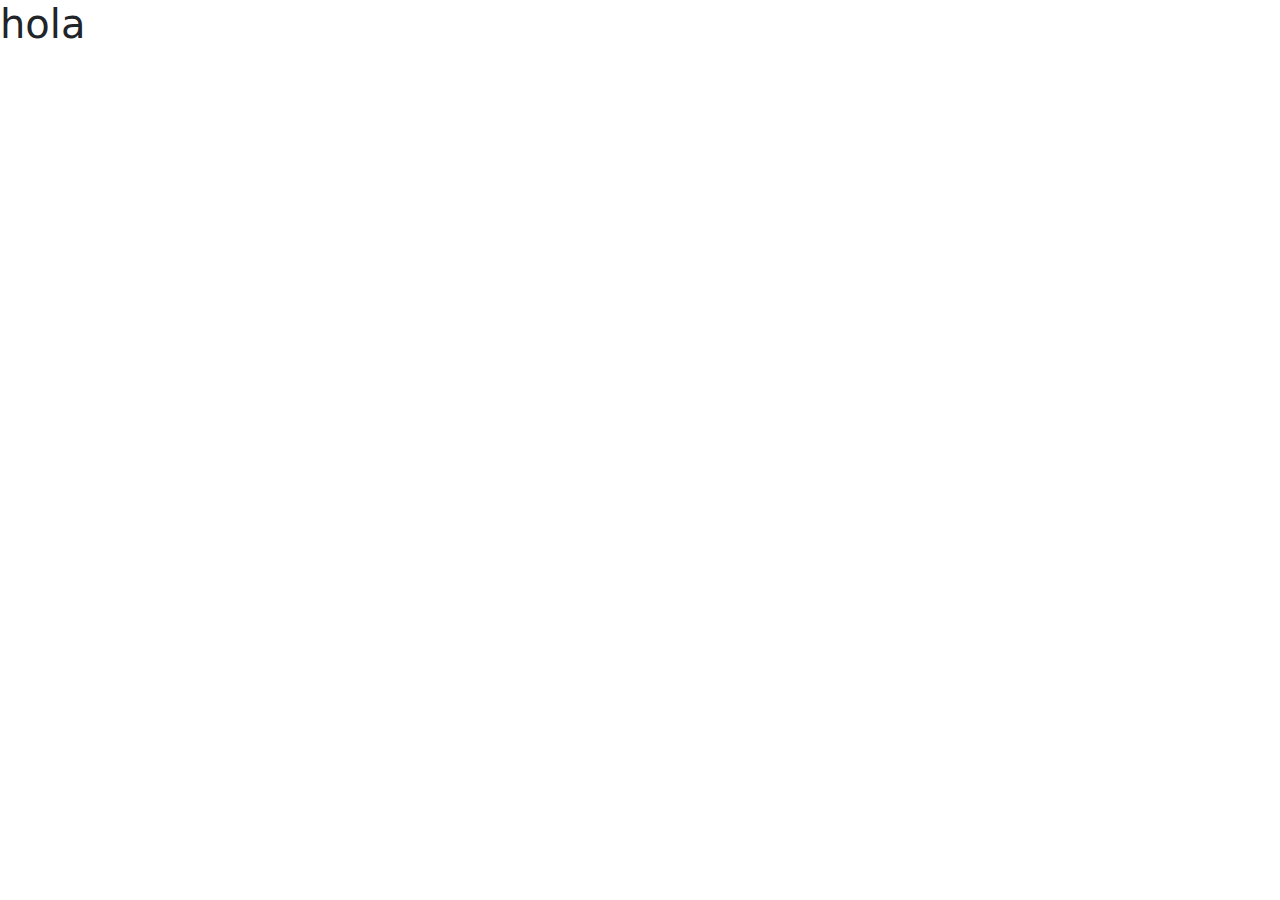
==== index.html @ 19a00d01 "Add files via upload" ====
<!doctype html>
<html lang="en">
  <head>
    <meta charset="utf-8">
    <meta name="viewport" content="width=device-width, initial-scale=1">
    <title>Bootstrap demo</title>
    <link href="https://cdn.jsdelivr.net/npm/bootstrap@5.3.3/dist/css/bootstrap.min.css" rel="stylesheet" integrity="sha384-QWTKZyjpPEjISv5WaRU9OFeRpok6YctnYmDr5pNlyT2bRjXh0JMhjY6hW+ALEwIH" crossorigin="anonymous">
  </head>
  <body>
    <h1>hola</h1>
    <script src="https://cdn.jsdelivr.net/npm/bootstrap@5.3.3/dist/js/bootstrap.bundle.min.js" integrity="sha384-YvpcrYf0tY3lHB60NNkmXc5s9fDVZLESaAA55NDzOxhy9GkcIdslK1eN7N6jIeHz" crossorigin="anonymous"></script>
  </body>
</html>
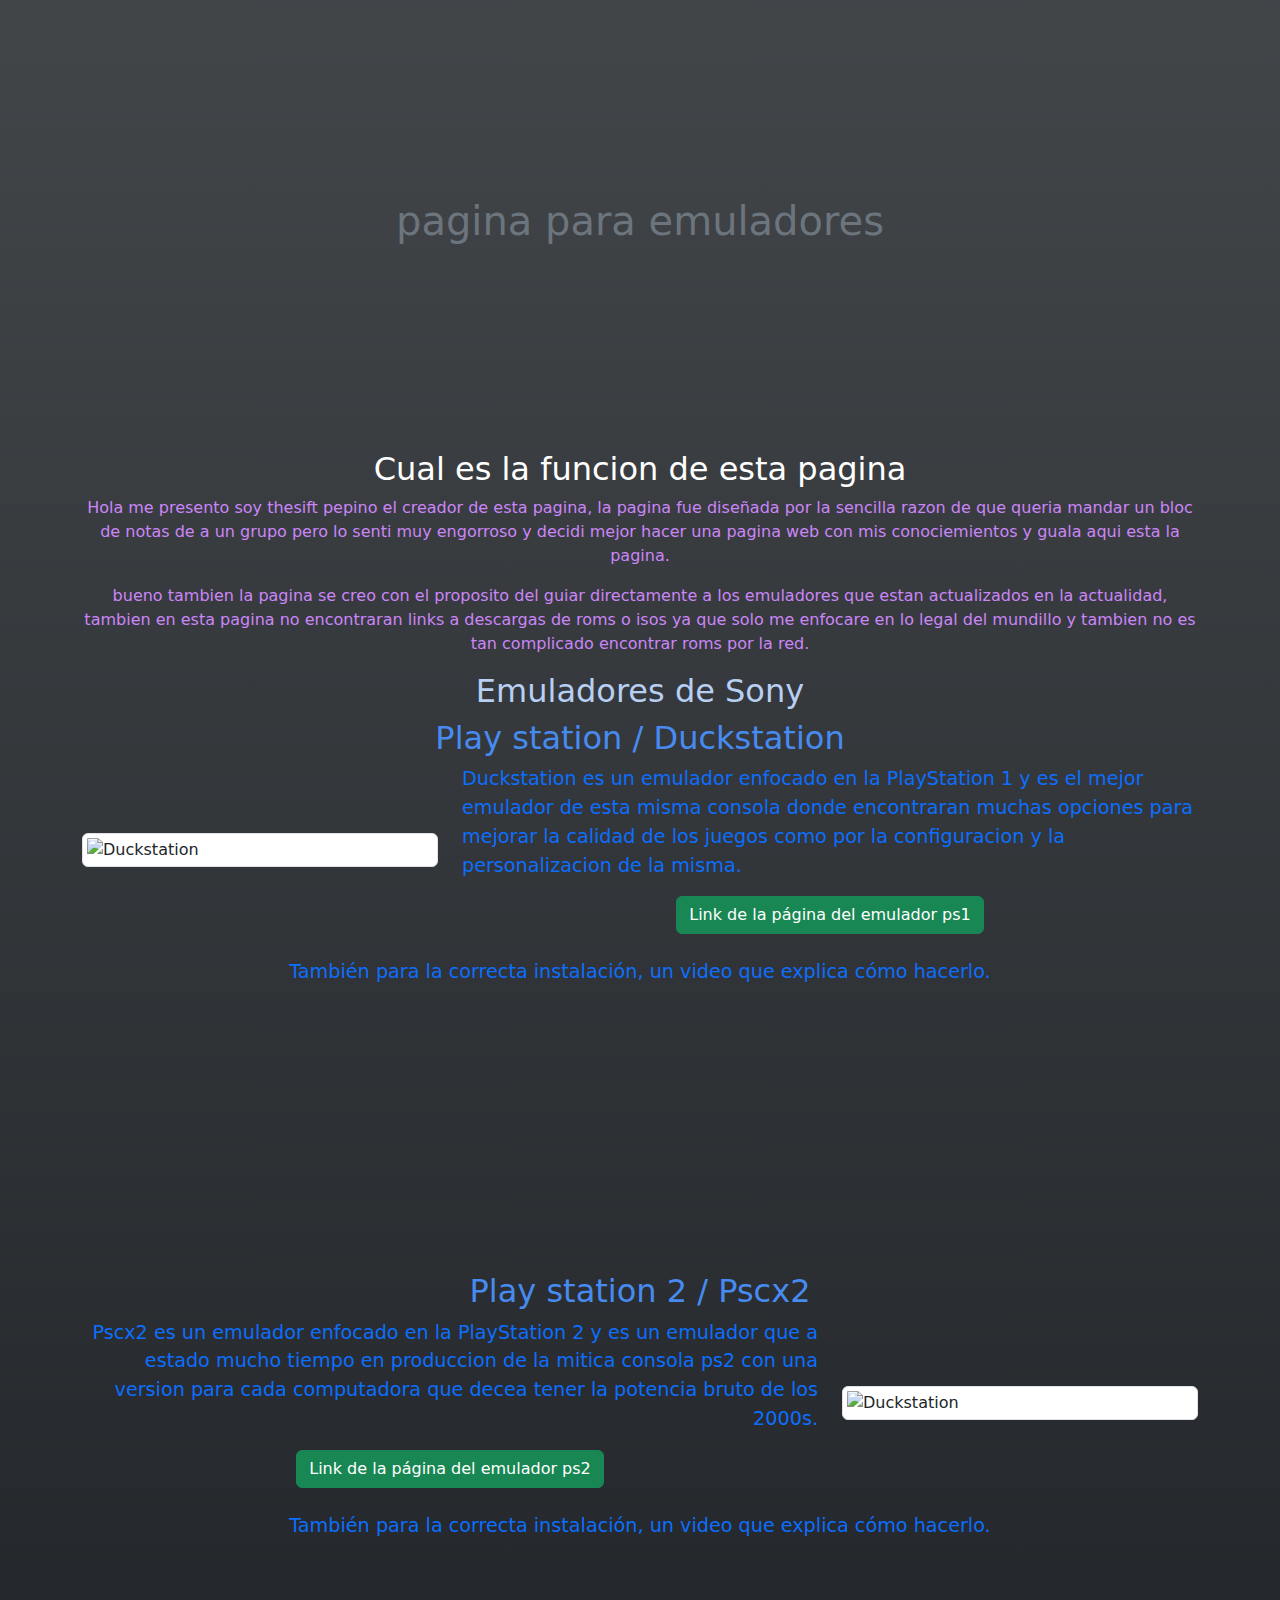
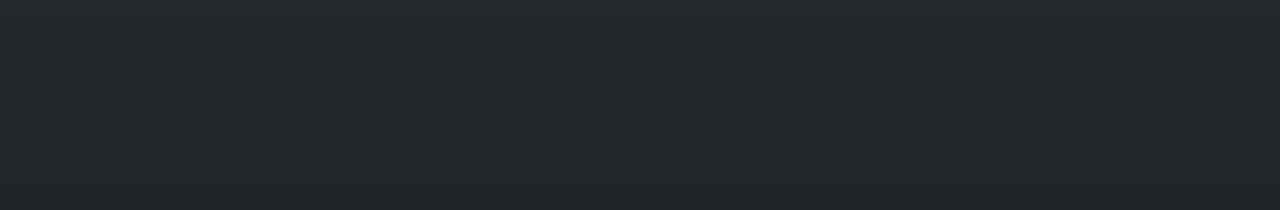
==== commit c80d5aed: "Add files via upload" ====
--- a/index.html
+++ b/index.html
@@ -3,11 +3,107 @@
   <head>
     <meta charset="utf-8">
     <meta name="viewport" content="width=device-width, initial-scale=1">
-    <title>Bootstrap demo</title>
+    <title>Emuladores</title>
     <link href="https://cdn.jsdelivr.net/npm/bootstrap@5.3.3/dist/css/bootstrap.min.css" rel="stylesheet" integrity="sha384-QWTKZyjpPEjISv5WaRU9OFeRpok6YctnYmDr5pNlyT2bRjXh0JMhjY6hW+ALEwIH" crossorigin="anonymous">
+    <link rel="stylesheet" href="style.css">
   </head>
-  <body>
-    <h1>hola</h1>
+  <body class="bg-dark bg-gradient">
+    <div class="inicio d-flex justify-content-center align-items-center">
+        <h1 class="text-secondary">pagina para emuladores</h1>
+    </div>
+    <!--informacion de emuladores-->
+    <div class="container-sm">
+
+      <div class="row align-items-center">
+        <div class="col-12 ">
+          <h2 style="color: #ffffff;" class="text-center">Cual es la funcion de esta pagina</h2>
+          <p style="color: #cb86f8; font-size: 1rem;" class="text-center mt-3 mt-md-0">
+            Hola me presento soy thesift pepino el creador de esta pagina, la pagina fue diseñada por la sencilla razon de que queria mandar un bloc de notas de a un grupo pero lo senti muy engorroso y decidi mejor hacer una pagina web con mis conociemientos y guala aqui esta la pagina.
+        </p>
+        <p style="color: #cb86f8; font-size: 1rem;" class="text-center mt-3 mt-md-0">
+          bueno tambien la pagina se creo con el proposito del guiar directamente a los emuladores que estan actualizados en la actualidad, tambien en esta pagina no encontraran links a descargas de roms o isos ya que solo me enfocare en lo legal del mundillo y tambien no es tan complicado encontrar roms por la red.
+        </p>
+        </div>
+      </div>
+
+      <!--emuladores de sony-->
+      <div>
+          <h2 style="color: #b7cff3;" class="text-center">Emuladores de Sony</h2>
+      </div>
+      <!--ps1-->
+      <div class="row align-items-center">
+          <div>
+            <h2 style="color: #478bf1;" class="text-center">Play station / Duckstation</h2>
+          </div>
+          <!-- Imagen -->
+          <div class="col-12 col-md-4 d-flex justify-content-center">
+              <img src="imagenes/consolas de sony/duckstation.jpg" class="img-thumbnail w-100" alt="Duckstation">
+          </div>
+          <!-- Texto -->
+          <div class="col-12 col-md-8">
+              <p style="color: #0d6efd; font-size: 1.2rem;" class="text-md-start text-center mt-3 mt-md-0">
+                  Duckstation es un emulador enfocado en la PlayStation 1 y es el mejor emulador de esta misma consola donde encontraran muchas opciones para mejorar la calidad de los juegos como por la configuracion y la personalizacion de la misma.
+              </p>
+              <div class="d-flex justify-content-center mt-2">
+                  <a href="https://duckstation.org/" target="_blank" rel="noopener noreferrer" class="btn btn-success">
+                      Link de la página del emulador ps1
+                  </a>
+              </div>
+              
+          </div>
+          <!-- Video -->
+          <div class="col-12 mt-4">
+            <div class="d-flex justify-content-center">
+              <p style="color: #0d6efd; font-size: 1.2rem;" class="text-md-start text-center mt-3 mt-md-0">
+                También para la correcta instalación, un video que explica cómo hacerlo.
+            </p>
+            </div>
+            
+            <div class="ratio ratio-16x9" style="max-width: 450px; width: 100%; margin: 0 auto;">
+              <iframe src="https://www.youtube.com/embed/GNAEgMmejQY" title="Video de instalación de Duckstation" allowfullscreen></iframe>
+          </div>
+          </div>
+      </div>
+      <!--ps2-->
+      <div class="row align-items-center">
+        <div>
+          <h2 style="color: #478bf1;" class="text-center mt-3">Play station 2 / Pscx2</h2>
+        </div>
+        <!--informacion-->
+        <div class="col-12 col-md-8">
+          <p style="color: #0d6efd; font-size: 1.2rem;" class="text-md-end text-center mt-4 mt-md-0">
+              Pscx2 es un emulador enfocado en la PlayStation 2 y es un emulador que a estado mucho tiempo en produccion de la mitica consola ps2 con una version para cada computadora que decea tener la potencia bruto de los 2000s.
+          </p>
+          <div class="d-flex justify-content-center mt-2">
+              <a href="https://pcsx2.net/" target="_blank" rel="noopener noreferrer" class="btn btn-success">
+                  Link de la página del emulador ps2
+              </a>
+          </div>
+      </div>
+      <!--imagen y video de instalacion-->
+      <div class="col-12 col-md-4 d-flex justify-content-center">
+        <img src="imagenes/consolas de sony/pcsx2.jfif" class="img-thumbnail w-100" alt="Duckstation">
+      </div>
+
+      <div class="col-12 mt-4">
+        <div class="d-flex justify-content-center">
+          <p style="color: #0d6efd; font-size: 1.2rem;" class="text-md-start text-center mt-3 mt-md-0">
+            También para la correcta instalación, un video que explica cómo hacerlo.
+        </p>
+        </div>
+        
+        <div class="ratio ratio-16x9" style="max-width: 450px; width: 100%; margin: 0 auto;">
+          <iframe src="https://www.youtube.com/embed/AJfH4ueb8bs?si=F4U2wgyJL3Kr1v24" title="YouTube video player" frameborder="0" allow="accelerometer; autoplay; clipboard-write; encrypted-media; gyroscope; picture-in-picture; web-share" referrerpolicy="strict-origin-when-cross-origin" allowfullscreen></iframe>
+      </div>
+
+      </div>
+      </div>
+
+  </div>
+  
+  
+  
+
     <script src="https://cdn.jsdelivr.net/npm/bootstrap@5.3.3/dist/js/bootstrap.bundle.min.js" integrity="sha384-YvpcrYf0tY3lHB60NNkmXc5s9fDVZLESaAA55NDzOxhy9GkcIdslK1eN7N6jIeHz" crossorigin="anonymous"></script>
   </body>
 </html>--- a/style.css
+++ b/style.css
@@ -0,0 +1,8 @@
+.inicio{
+    background-image: url(imagenes/imagen\ fondo.jpg);
+    height: 50vh;
+    background-position: center;
+    background-repeat: no-repeat;
+    background-size: cover;
+
+}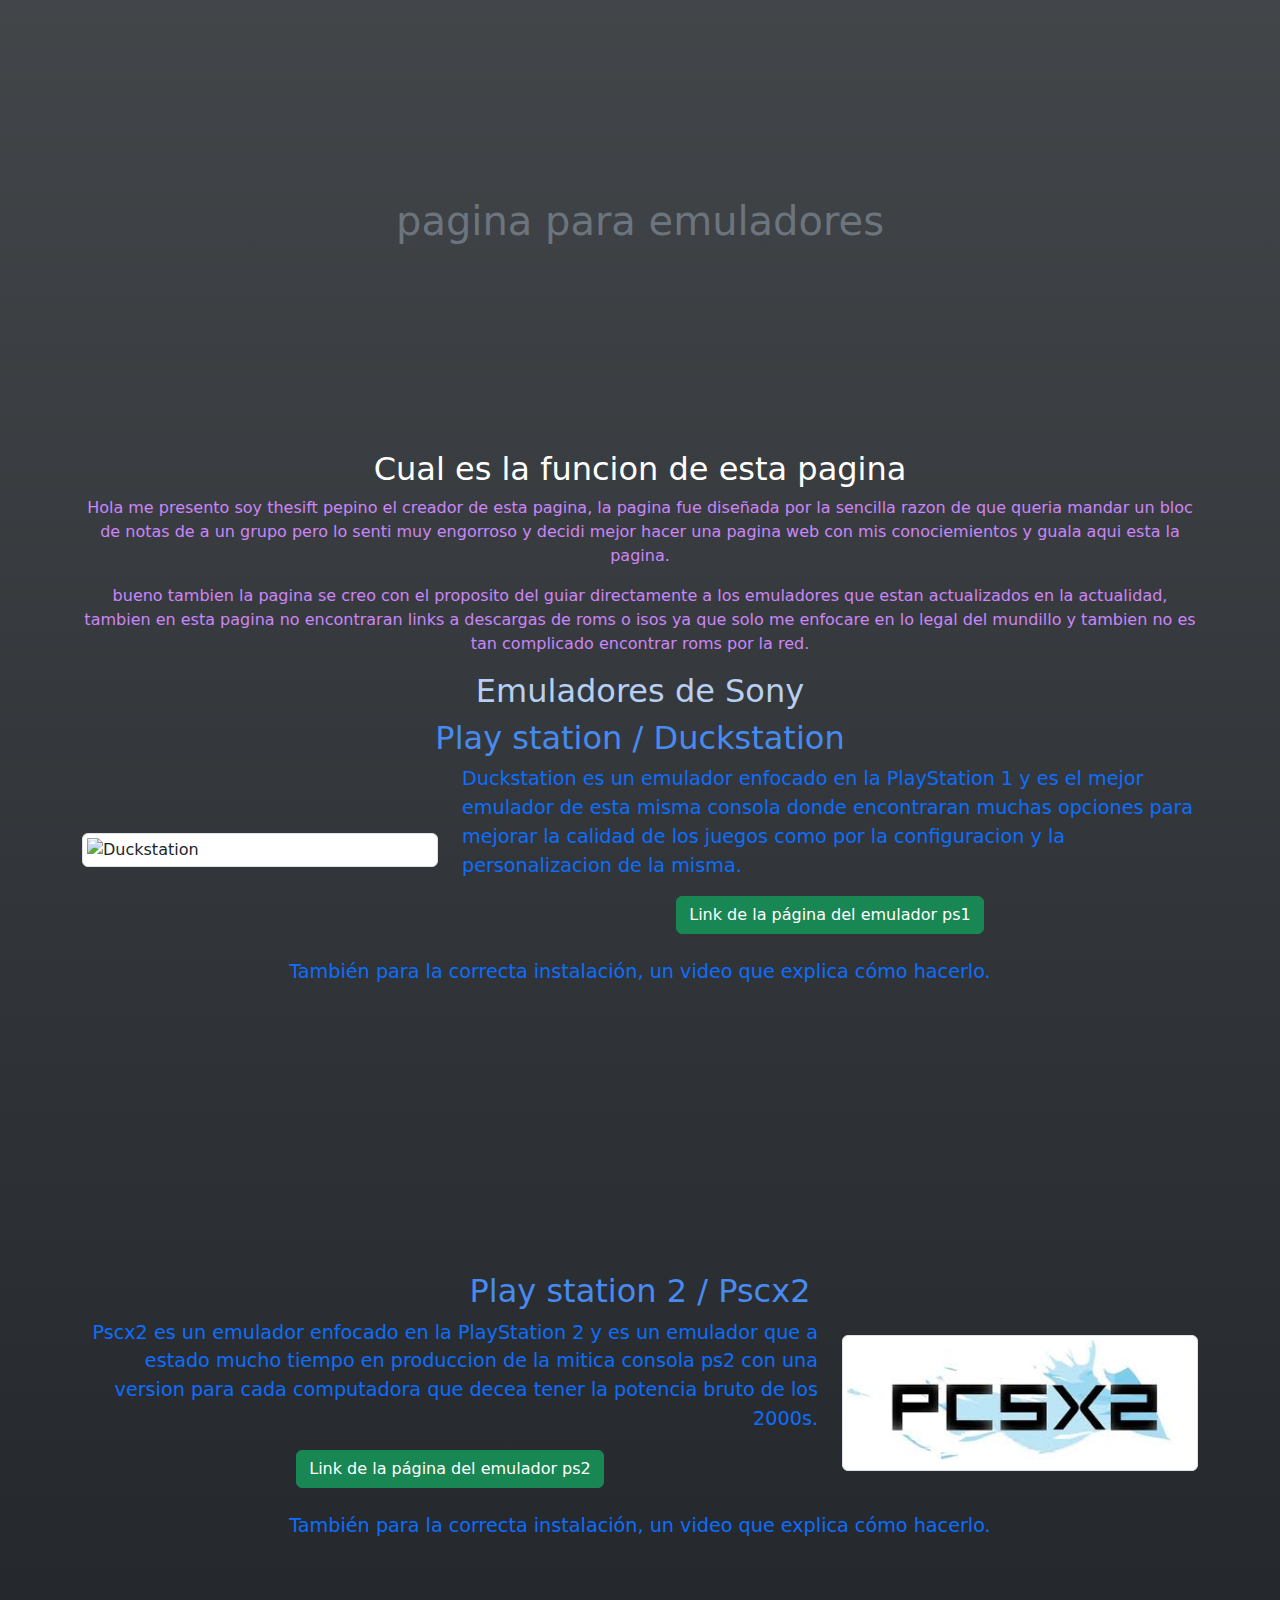
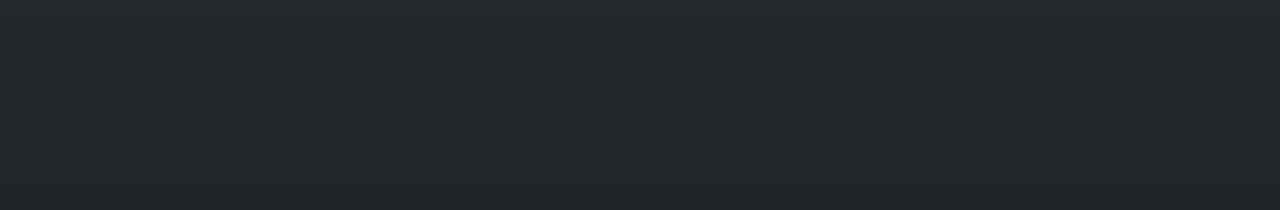
==== commit 51606cdb: "Update index.html" ====
--- a/index.html
+++ b/index.html
@@ -37,7 +37,7 @@
           </div>
           <!-- Imagen -->
           <div class="col-12 col-md-4 d-flex justify-content-center">
-              <img src="imagenes/consolas de sony/duckstation.jpg" class="img-thumbnail w-100" alt="Duckstation">
+              <img src="https://github.com/TheSift01/pagina_de_emuladores/blob/main/imagenes/consolas%20de%20sony/duckstation.jpg" class="img-thumbnail w-100" alt="Duckstation">
           </div>
           <!-- Texto -->
           <div class="col-12 col-md-8">
@@ -106,4 +106,4 @@
 
     <script src="https://cdn.jsdelivr.net/npm/bootstrap@5.3.3/dist/js/bootstrap.bundle.min.js" integrity="sha384-YvpcrYf0tY3lHB60NNkmXc5s9fDVZLESaAA55NDzOxhy9GkcIdslK1eN7N6jIeHz" crossorigin="anonymous"></script>
   </body>
-</html>+</html>
--- a/style.css
+++ b/style.css
@@ -1,8 +1,8 @@
 .inicio{
-    background-image: url(imagenes/imagen\ fondo.jpg);
+    background-image: url(https://github.com/TheSift01/pagina_de_emuladores/blob/main/imagenes/imagen%20fondo.jpg);
     height: 50vh;
     background-position: center;
     background-repeat: no-repeat;
     background-size: cover;
 
-}+}
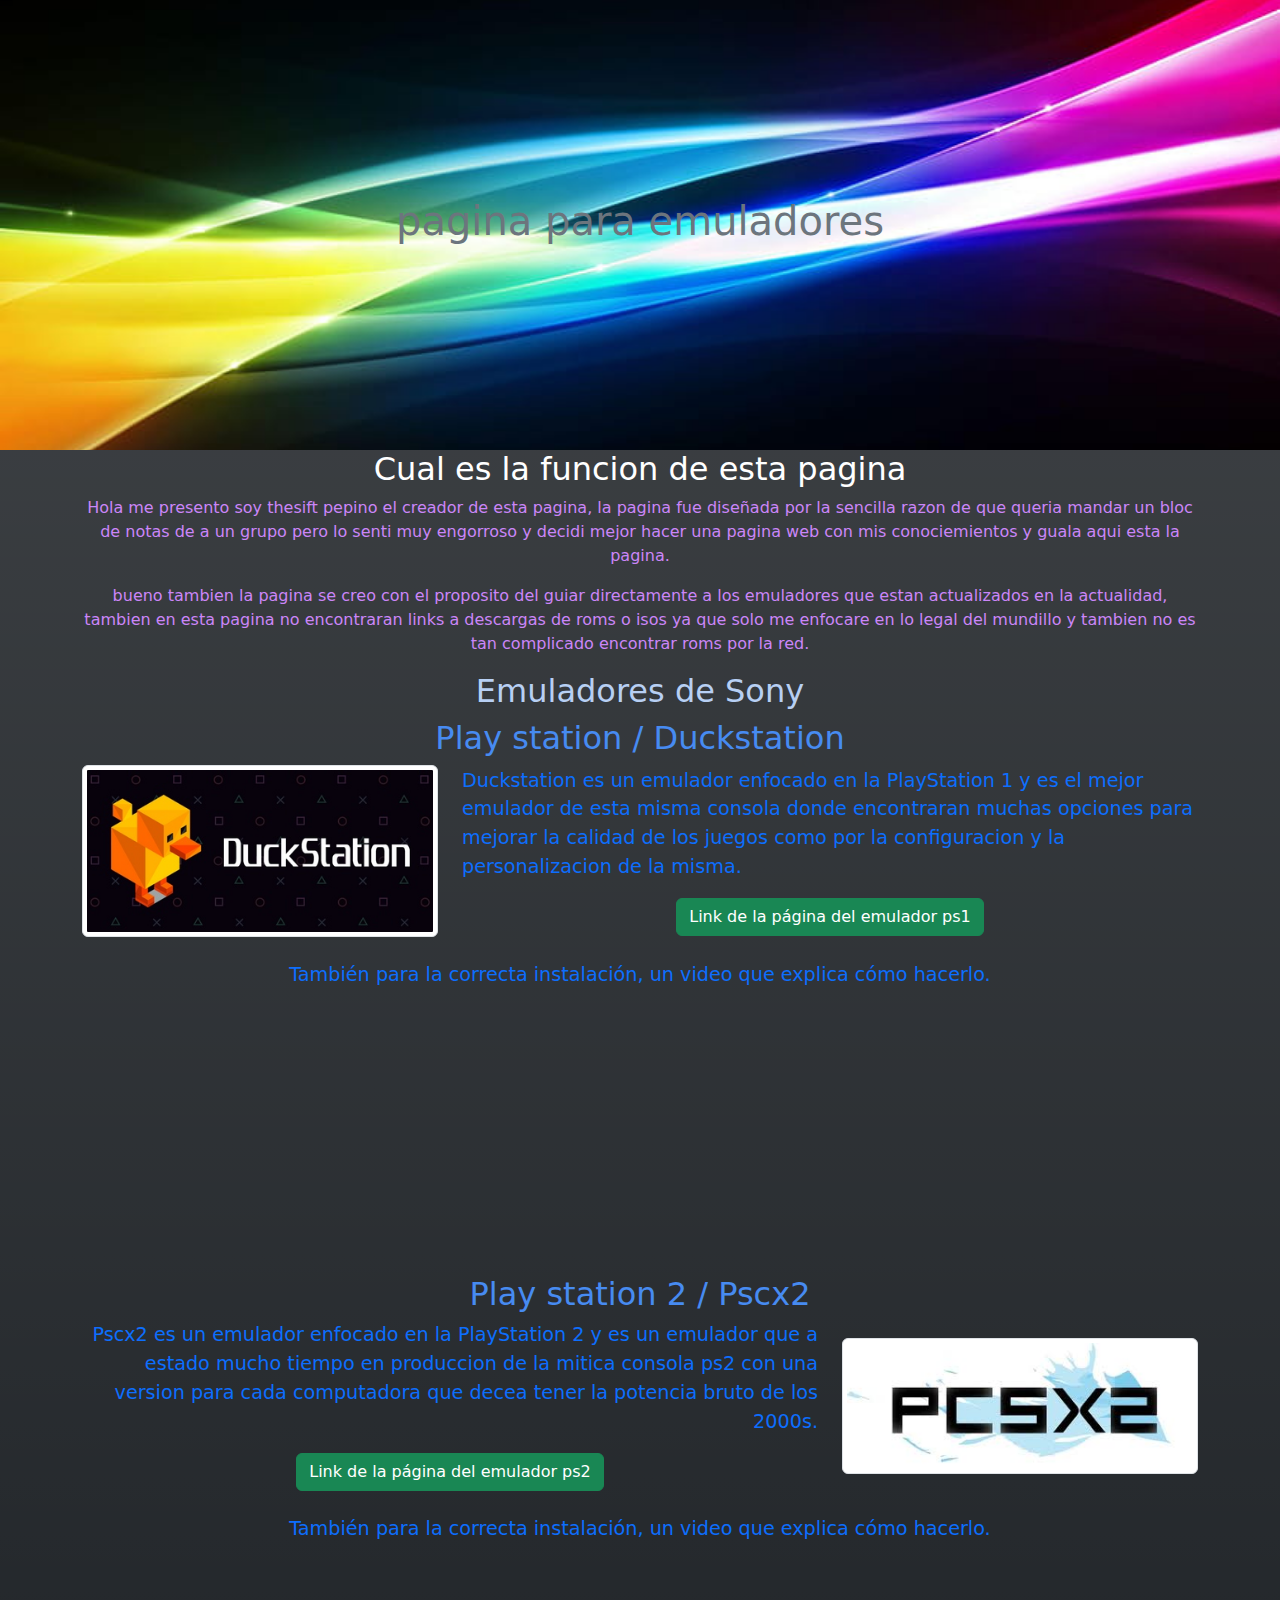
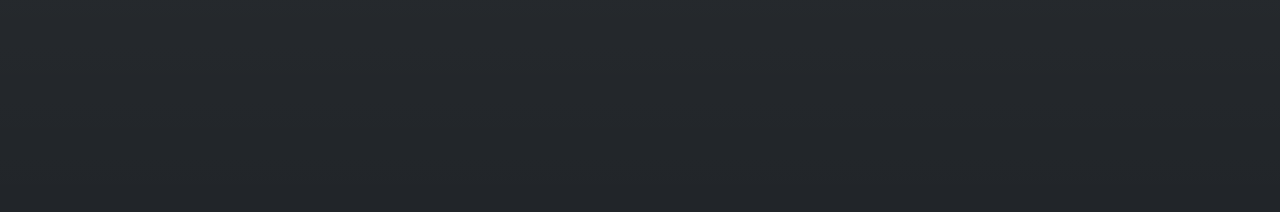
==== commit 80a7e00c: "Add files via upload" ====
--- a/index.html
+++ b/index.html
@@ -37,7 +37,7 @@
           </div>
           <!-- Imagen -->
           <div class="col-12 col-md-4 d-flex justify-content-center">
-              <img src="https://github.com/TheSift01/pagina_de_emuladores/blob/main/imagenes/consolas%20de%20sony/duckstation.jpg" class="img-thumbnail w-100" alt="Duckstation">
+              <img src="imagenes/consolas de sony/duckstation.jpg" class="img-thumbnail w-100" alt="Duckstation">
           </div>
           <!-- Texto -->
           <div class="col-12 col-md-8">
@@ -106,4 +106,4 @@
 
     <script src="https://cdn.jsdelivr.net/npm/bootstrap@5.3.3/dist/js/bootstrap.bundle.min.js" integrity="sha384-YvpcrYf0tY3lHB60NNkmXc5s9fDVZLESaAA55NDzOxhy9GkcIdslK1eN7N6jIeHz" crossorigin="anonymous"></script>
   </body>
-</html>
+</html>--- a/style.css
+++ b/style.css
@@ -1,8 +1,8 @@
 .inicio{
-    background-image: url(https://github.com/TheSift01/pagina_de_emuladores/blob/main/imagenes/imagen%20fondo.jpg);
+    background-image: url(imagenes/imagen\ fondo.jpg);
     height: 50vh;
     background-position: center;
     background-repeat: no-repeat;
     background-size: cover;
 
-}
+}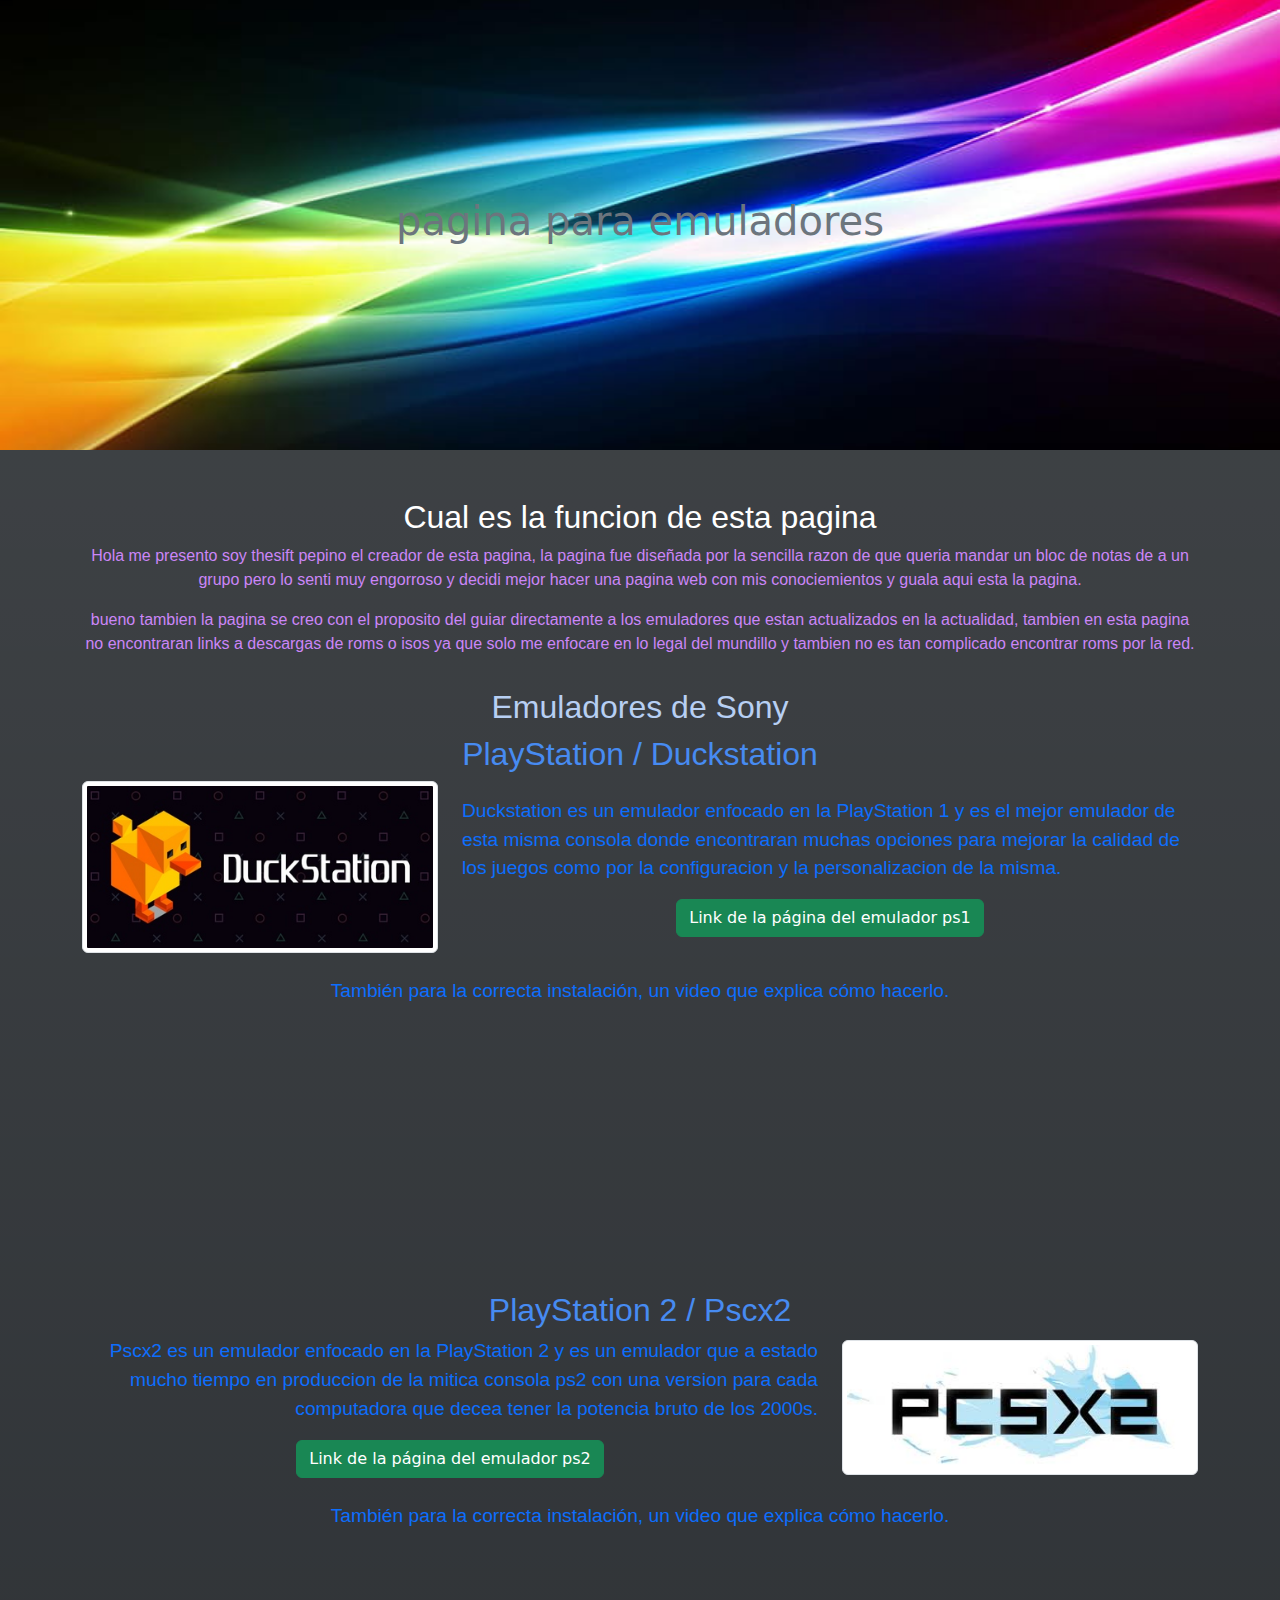
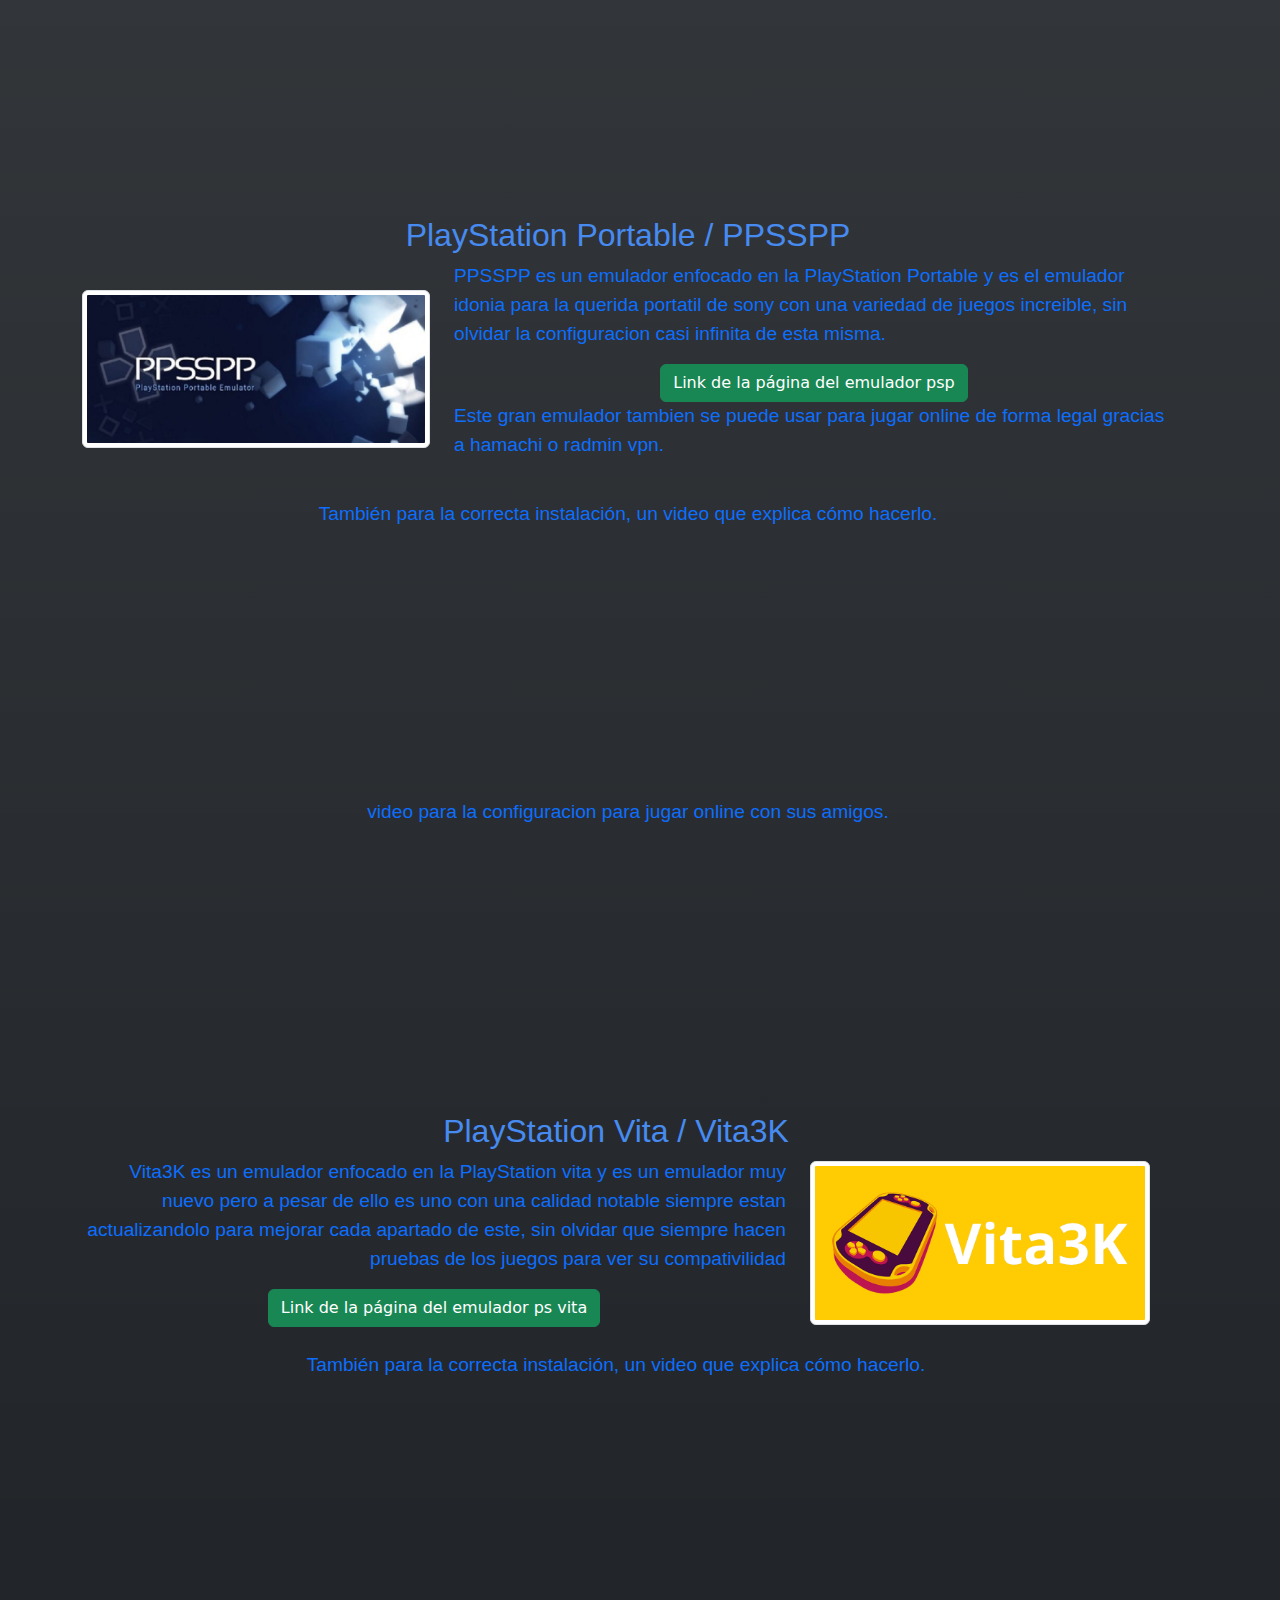
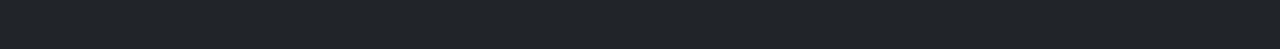
==== commit ccdecd2e: "Add files via upload" ====
--- a/index.html
+++ b/index.html
@@ -6,6 +6,7 @@
     <title>Emuladores</title>
     <link href="https://cdn.jsdelivr.net/npm/bootstrap@5.3.3/dist/css/bootstrap.min.css" rel="stylesheet" integrity="sha384-QWTKZyjpPEjISv5WaRU9OFeRpok6YctnYmDr5pNlyT2bRjXh0JMhjY6hW+ALEwIH" crossorigin="anonymous">
     <link rel="stylesheet" href="style.css">
+    <link rel="icon" href="imagenes/logo-copia.ico">
   </head>
   <body class="bg-dark bg-gradient">
     <div class="inicio d-flex justify-content-center align-items-center">
@@ -16,11 +17,11 @@
 
       <div class="row align-items-center">
         <div class="col-12 ">
-          <h2 style="color: #ffffff;" class="text-center">Cual es la funcion de esta pagina</h2>
-          <p style="color: #cb86f8; font-size: 1rem;" class="text-center mt-3 mt-md-0">
+          <h2 style="color: #ffffff; font-family: Calibri,Arial;" class="text-center mt-5">Cual es la funcion de esta pagina</h2>
+          <p style="color: #cb86f8; font-size: 1rem; font-family: Calibri,Arial;" class="text-center mt-3 mt-md-0">
             Hola me presento soy thesift pepino el creador de esta pagina, la pagina fue diseñada por la sencilla razon de que queria mandar un bloc de notas de a un grupo pero lo senti muy engorroso y decidi mejor hacer una pagina web con mis conociemientos y guala aqui esta la pagina.
         </p>
-        <p style="color: #cb86f8; font-size: 1rem;" class="text-center mt-3 mt-md-0">
+        <p style="color: #cb86f8; font-size: 1rem; font-family: Calibri,Arial;" class="text-center mt-3 mt-md-0">
           bueno tambien la pagina se creo con el proposito del guiar directamente a los emuladores que estan actualizados en la actualidad, tambien en esta pagina no encontraran links a descargas de roms o isos ya que solo me enfocare en lo legal del mundillo y tambien no es tan complicado encontrar roms por la red.
         </p>
         </div>
@@ -28,12 +29,12 @@
 
       <!--emuladores de sony-->
       <div>
-          <h2 style="color: #b7cff3;" class="text-center">Emuladores de Sony</h2>
+          <h2 style="color: #b7cff3; font-family: Calibri,Arial;" class="text-center mt-3">Emuladores de Sony</h2>
       </div>
       <!--ps1-->
       <div class="row align-items-center">
           <div>
-            <h2 style="color: #478bf1;" class="text-center">Play station / Duckstation</h2>
+            <h2 style="color: #478bf1; font-family: Calibri,Arial;" class="text-center">PlayStation / Duckstation</h2>
           </div>
           <!-- Imagen -->
           <div class="col-12 col-md-4 d-flex justify-content-center">
@@ -41,7 +42,7 @@
           </div>
           <!-- Texto -->
           <div class="col-12 col-md-8">
-              <p style="color: #0d6efd; font-size: 1.2rem;" class="text-md-start text-center mt-3 mt-md-0">
+              <p style="color: #0d6efd; font-size: 1.2rem; font-family: Calibri,Arial;" class="text-md-start text-center mt-3 mt-md-0">
                   Duckstation es un emulador enfocado en la PlayStation 1 y es el mejor emulador de esta misma consola donde encontraran muchas opciones para mejorar la calidad de los juegos como por la configuracion y la personalizacion de la misma.
               </p>
               <div class="d-flex justify-content-center mt-2">
@@ -54,7 +55,7 @@
           <!-- Video -->
           <div class="col-12 mt-4">
             <div class="d-flex justify-content-center">
-              <p style="color: #0d6efd; font-size: 1.2rem;" class="text-md-start text-center mt-3 mt-md-0">
+              <p style="color: #0d6efd; font-size: 1.2rem; font-family: Calibri,Arial;" class="text-md-start text-center mt-3 mt-md-0">
                 También para la correcta instalación, un video que explica cómo hacerlo.
             </p>
             </div>
@@ -67,11 +68,11 @@
       <!--ps2-->
       <div class="row align-items-center">
         <div>
-          <h2 style="color: #478bf1;" class="text-center mt-3">Play station 2 / Pscx2</h2>
+          <h2 style="color: #478bf1; font-family: Calibri,Arial;" class="text-center mt-3">PlayStation 2 / Pscx2</h2>
         </div>
         <!--informacion-->
         <div class="col-12 col-md-8">
-          <p style="color: #0d6efd; font-size: 1.2rem;" class="text-md-end text-center mt-4 mt-md-0">
+          <p style="color: #0d6efd; font-size: 1.2rem; font-family: Calibri,Arial;" class="text-md-end text-center mt-4 mt-md-0">
               Pscx2 es un emulador enfocado en la PlayStation 2 y es un emulador que a estado mucho tiempo en produccion de la mitica consola ps2 con una version para cada computadora que decea tener la potencia bruto de los 2000s.
           </p>
           <div class="d-flex justify-content-center mt-2">
@@ -87,7 +88,7 @@
 
       <div class="col-12 mt-4">
         <div class="d-flex justify-content-center">
-          <p style="color: #0d6efd; font-size: 1.2rem;" class="text-md-start text-center mt-3 mt-md-0">
+          <p style="color: #0d6efd; font-size: 1.2rem; font-family: Calibri,Arial;" class="text-md-start text-center mt-3 mt-md-0">
             También para la correcta instalación, un video que explica cómo hacerlo.
         </p>
         </div>
@@ -97,6 +98,83 @@
       </div>
 
       </div>
+      <!--psp-->
+      <div class="row align-items-center">
+        <div>
+          <h2 style="color: #478bf1; font-family: Calibri,Arial;" class="text-center mt-3">PlayStation Portable / PPSSPP</h2>
+        </div>
+        <!-- Imagen -->
+        <div class="col-12 col-md-4 d-flex justify-content-center">
+            <img src="imagenes/consolas de sony/PPSSPP.jpg" class="img-thumbnail w-100" alt="Duckstation">
+        </div>
+        <!-- Texto -->
+        <div class="col-12 col-md-8">
+            <p style="color: #0d6efd; font-size: 1.2rem; font-family: Calibri,Arial;" class="text-md-start text-center mt-3 mt-md-0">
+                PPSSPP es un emulador enfocado en la PlayStation Portable y es el emulador idonia para la querida portatil de sony con una variedad de juegos increible, sin olvidar la configuracion casi infinita de esta misma.
+            </p>
+            <div class="d-flex justify-content-center mt-2">
+                <a href="https://www.ppsspp.org/" target="_blank" rel="noopener noreferrer" class="btn btn-success">
+                    Link de la página del emulador psp
+                </a>
+            </div>
+            <p style="color: #0d6efd; font-size: 1.2rem; font-family: Calibri,Arial;" class="text-md-start text-center mt-3 mt-md-0">
+              Este gran emulador tambien se puede usar para jugar online de forma legal gracias a hamachi o radmin vpn.
+          </p>
+          
+        </div>
+        <!-- Video -->
+        <div class="col-12 mt-4">
+          <div class="d-flex justify-content-center">
+            <p style="color: #0d6efd; font-size: 1.2rem; font-family: Calibri,Arial;" class="text-md-start text-center mt-3 mt-md-0">
+              También para la correcta instalación, un video que explica cómo hacerlo.
+          </p>
+          </div>
+          
+          <div class="ratio ratio-16x9" style="max-width: 450px; width: 100%; margin: 0 auto;">
+            <iframe src="https://www.youtube.com/embed/5OIDNtOhBBM?si=0ddFd2ozlQCrIcCF" title="YouTube video player" frameborder="0" allow="accelerometer; autoplay; clipboard-write; encrypted-media; gyroscope; picture-in-picture; web-share" referrerpolicy="strict-origin-when-cross-origin" allowfullscreen></iframe>
+        </div>
+        <div class="d-flex justify-content-center">
+          <p style="color: #0d6efd; font-size: 1.2rem; font-family: Calibri,Arial;" class="text-md-start text-center mt-3 mt-md-0">
+            video para la configuracion para jugar online con sus amigos.
+        </p>
+        </div>
+        
+        <div class="ratio ratio-16x9" style="max-width: 450px; width: 100%; margin: 0 auto;">
+          <iframe src="https://www.youtube.com/embed/1pFpRZJeVTY?si=ZNy12lTTO0g4KUGY" title="YouTube video player" frameborder="0" allow="accelerometer; autoplay; clipboard-write; encrypted-media; gyroscope; picture-in-picture; web-share" referrerpolicy="strict-origin-when-cross-origin" allowfullscreen></iframe>
+        </div>
+      </div>
+      <!--psvita-->
+      <div class="row align-items-center">
+        <div>
+          <h2 style="color: #478bf1; font-family: Calibri,Arial;" class="text-center mt-3">PlayStation Vita / Vita3K</h2>
+        </div>
+        <!--informacion-->
+        <div class="col-12 col-md-8">
+          <p style="color: #0d6efd; font-size: 1.2rem; font-family: Calibri,Arial;" class="text-md-end text-center mt-4 mt-md-0">
+              Vita3K es un emulador enfocado en la PlayStation vita y es un emulador muy nuevo pero a pesar de ello es uno con una calidad notable siempre estan actualizandolo para mejorar cada apartado de este, sin olvidar que siempre hacen pruebas de los juegos para ver su compativilidad
+          </p>
+          <div class="d-flex justify-content-center mt-2">
+              <a href="https://vita3k.org/" target="_blank" rel="noopener noreferrer" class="btn btn-success">
+                  Link de la página del emulador ps vita
+              </a>
+          </div>
+      </div>
+      <!--imagen y video de instalacion-->
+      <div class="col-12 col-md-4 d-flex justify-content-center">
+        <img src="imagenes/consolas de sony/vita3k.png" class="img-thumbnail w-100" alt="Duckstation">
+      </div>
+
+      <div class="col-12 mt-4">
+        <div class="d-flex justify-content-center">
+          <p style="color: #0d6efd; font-size: 1.2rem; font-family: Calibri,Arial;" class="text-md-start text-center mt-3 mt-md-0">
+            También para la correcta instalación, un video que explica cómo hacerlo.
+        </p>
+        </div>
+        
+        <div class="ratio ratio-16x9" style="max-width: 450px; width: 100%; margin: 0 auto;">
+          <iframe src="https://www.youtube.com/embed/JlRpdx2m_Xs?si=HXulQg914O1A-8_h" title="YouTube video player" frameborder="0" allow="accelerometer; autoplay; clipboard-write; encrypted-media; gyroscope; picture-in-picture; web-share" referrerpolicy="strict-origin-when-cross-origin" allowfullscreen></iframe>
+      </div>
+    </div>
       </div>
 
   </div>
--- a/style.css
+++ b/style.css
@@ -1,5 +1,5 @@
 .inicio{
-    background-image: url(imagenes/imagen\ fondo.jpg);
+    background-image: url(imagenes/imagen_fondo.jpg);
     height: 50vh;
     background-position: center;
     background-repeat: no-repeat;
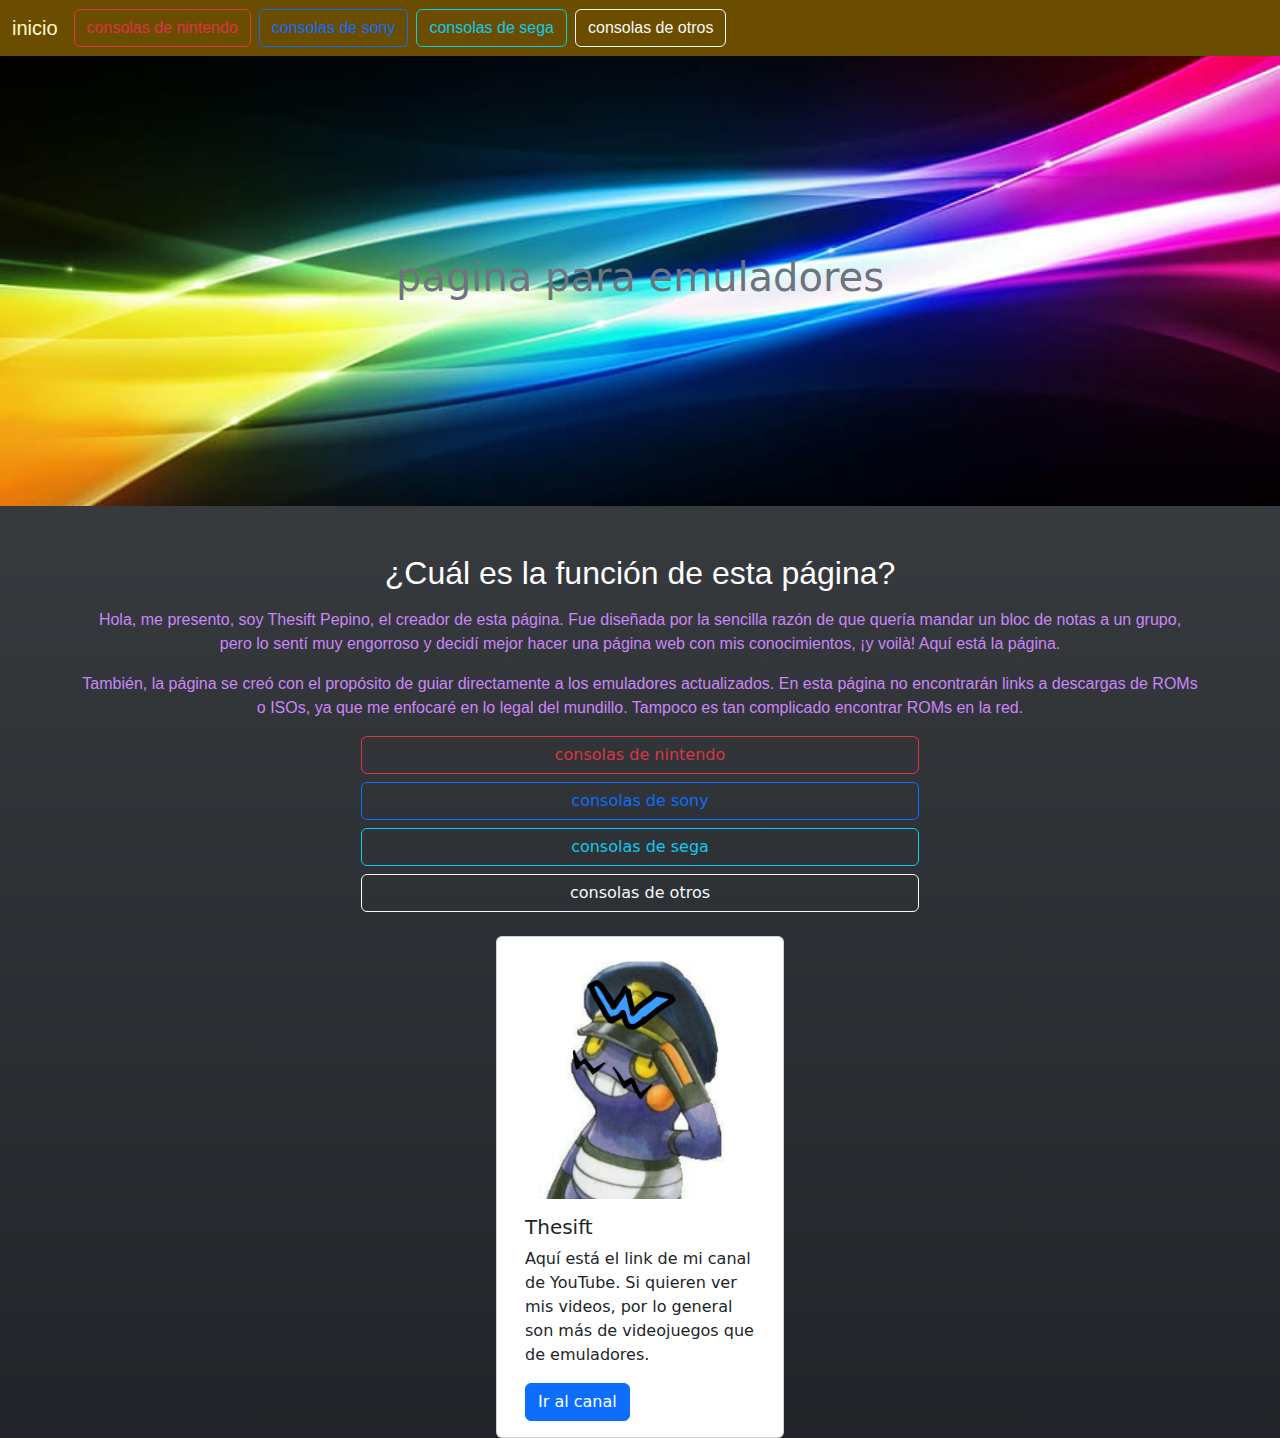
==== commit b0a051a4: "Add files via upload" ====
--- a/index.html
+++ b/index.html
@@ -9,173 +9,85 @@
     <link rel="icon" href="imagenes/logo-copia.ico">
   </head>
   <body class="bg-dark bg-gradient">
+    <nav style="background-color: rgb(107, 77, 0);" class="navbar navbar-expand-lg ">
+      <div class="container-fluid">
+        <a style="color: lemonchiffon; font-family: Calibri,Arial;" class="navbar-brand"  href="index.html">inicio</a>
+        <div style="font-family: Calibri,Arial;" class="collapse navbar-collapse">
+          <ul class="navbar-nav me-auto mb-2 mb-lg-0">
+            <li>
+              <a href="emunin.html"  class="btn btn-outline-danger me-2">
+                consolas de nintendo
+            </a>
+            </li>
+            <li>
+              <a href="emusony.html"  class="btn btn-outline-primary me-2">
+                consolas de sony
+            </a>
+            </li>
+            <li>
+              <a href="emusega.html"  class="btn btn btn-outline-info me-2">
+                consolas de sega
+            </a>
+            </li>
+            <li>
+              <a href="emuotro.html" class="btn btn-outline-light me-2">
+                consolas de otros
+            </a>
+            </li>
+          </ul>
+        </div>
+      </div>
+    </nav>
     <div class="inicio d-flex justify-content-center align-items-center">
         <h1 class="text-secondary">pagina para emuladores</h1>
     </div>
     <!--informacion de emuladores-->
-    <div class="container-sm">
-
+    <div class="container-sm align-items-center">
+      <!-- Encabezado y descripción -->
       <div class="row align-items-center">
-        <div class="col-12 ">
-          <h2 style="color: #ffffff; font-family: Calibri,Arial;" class="text-center mt-5">Cual es la funcion de esta pagina</h2>
-          <p style="color: #cb86f8; font-size: 1rem; font-family: Calibri,Arial;" class="text-center mt-3 mt-md-0">
-            Hola me presento soy thesift pepino el creador de esta pagina, la pagina fue diseñada por la sencilla razon de que queria mandar un bloc de notas de a un grupo pero lo senti muy engorroso y decidi mejor hacer una pagina web con mis conociemientos y guala aqui esta la pagina.
-        </p>
-        <p style="color: #cb86f8; font-size: 1rem; font-family: Calibri,Arial;" class="text-center mt-3 mt-md-0">
-          bueno tambien la pagina se creo con el proposito del guiar directamente a los emuladores que estan actualizados en la actualidad, tambien en esta pagina no encontraran links a descargas de roms o isos ya que solo me enfocare en lo legal del mundillo y tambien no es tan complicado encontrar roms por la red.
-        </p>
+        <div class="col-12">
+          <h2 style="color: #ffffff; font-family: Calibri, Arial;" class="text-center mt-5">
+            ¿Cuál es la función de esta página?
+          </h2>
+          <p style="color: #cb86f8; font-size: 1rem; font-family: Calibri, Arial;" class="text-center mt-3">
+            Hola, me presento, soy Thesift Pepino, el creador de esta página. Fue diseñada por la sencilla razón de que quería mandar un bloc de notas a un grupo, pero lo sentí muy engorroso y decidí mejor hacer una página web con mis conocimientos, ¡y voilà! Aquí está la página.
+          </p>
+          <p style="color: #cb86f8; font-size: 1rem; font-family: Calibri, Arial;" class="text-center mt-3">
+            También, la página se creó con el propósito de guiar directamente a los emuladores actualizados. En esta página no encontrarán links a descargas de ROMs o ISOs, ya que me enfocaré en lo legal del mundillo. Tampoco es tan complicado encontrar ROMs en la red.
+          </p>
         </div>
       </div>
 
-      <!--emuladores de sony-->
-      <div>
-          <h2 style="color: #b7cff3; font-family: Calibri,Arial;" class="text-center mt-3">Emuladores de Sony</h2>
+      <div class="d-grid gap-2 col-6 mx-auto">
+        <a href="emunin.html"  class="btn btn-outline-danger">
+          consolas de nintendo
+      </a>
+      <a href="emusony.html"  class="btn btn-outline-primary">
+        consolas de sony
+      </a>
+      <a href="emusega.html"  class="btn btn-outline-info">
+        consolas de sega
+      </a>
+      <a href="emuotro.html" class="btn btn-outline-light">
+        consolas de otros
+      </a>
       </div>
-      <!--ps1-->
-      <div class="row align-items-center">
-          <div>
-            <h2 style="color: #478bf1; font-family: Calibri,Arial;" class="text-center">PlayStation / Duckstation</h2>
+    
+      <!-- Card centrado -->
+      <div class="row justify-content-center mt-4">
+        <div class="card " style="width: 18rem;">
+          <img src="imagenes/foto.png" class="card-img-top" alt="...">
+          <div class="card-body">
+            <h5 class="card-title">Thesift</h5>
+            <p class="card-text">
+              Aquí está el link de mi canal de YouTube. Si quieren ver mis videos, por lo general son más de videojuegos que de emuladores.
+            </p>
+            <a href="https://www.youtube.com/@thesiftpepino8773" class="btn btn-primary">Ir al canal</a>
           </div>
-          <!-- Imagen -->
-          <div class="col-12 col-md-4 d-flex justify-content-center">
-              <img src="imagenes/consolas de sony/duckstation.jpg" class="img-thumbnail w-100" alt="Duckstation">
-          </div>
-          <!-- Texto -->
-          <div class="col-12 col-md-8">
-              <p style="color: #0d6efd; font-size: 1.2rem; font-family: Calibri,Arial;" class="text-md-start text-center mt-3 mt-md-0">
-                  Duckstation es un emulador enfocado en la PlayStation 1 y es el mejor emulador de esta misma consola donde encontraran muchas opciones para mejorar la calidad de los juegos como por la configuracion y la personalizacion de la misma.
-              </p>
-              <div class="d-flex justify-content-center mt-2">
-                  <a href="https://duckstation.org/" target="_blank" rel="noopener noreferrer" class="btn btn-success">
-                      Link de la página del emulador ps1
-                  </a>
-              </div>
-              
-          </div>
-          <!-- Video -->
-          <div class="col-12 mt-4">
-            <div class="d-flex justify-content-center">
-              <p style="color: #0d6efd; font-size: 1.2rem; font-family: Calibri,Arial;" class="text-md-start text-center mt-3 mt-md-0">
-                También para la correcta instalación, un video que explica cómo hacerlo.
-            </p>
-            </div>
-            
-            <div class="ratio ratio-16x9" style="max-width: 450px; width: 100%; margin: 0 auto;">
-              <iframe src="https://www.youtube.com/embed/GNAEgMmejQY" title="Video de instalación de Duckstation" allowfullscreen></iframe>
-          </div>
-          </div>
-      </div>
-      <!--ps2-->
-      <div class="row align-items-center">
-        <div>
-          <h2 style="color: #478bf1; font-family: Calibri,Arial;" class="text-center mt-3">PlayStation 2 / Pscx2</h2>
-        </div>
-        <!--informacion-->
-        <div class="col-12 col-md-8">
-          <p style="color: #0d6efd; font-size: 1.2rem; font-family: Calibri,Arial;" class="text-md-end text-center mt-4 mt-md-0">
-              Pscx2 es un emulador enfocado en la PlayStation 2 y es un emulador que a estado mucho tiempo en produccion de la mitica consola ps2 con una version para cada computadora que decea tener la potencia bruto de los 2000s.
-          </p>
-          <div class="d-flex justify-content-center mt-2">
-              <a href="https://pcsx2.net/" target="_blank" rel="noopener noreferrer" class="btn btn-success">
-                  Link de la página del emulador ps2
-              </a>
-          </div>
-      </div>
-      <!--imagen y video de instalacion-->
-      <div class="col-12 col-md-4 d-flex justify-content-center">
-        <img src="imagenes/consolas de sony/pcsx2.jfif" class="img-thumbnail w-100" alt="Duckstation">
-      </div>
-
-      <div class="col-12 mt-4">
-        <div class="d-flex justify-content-center">
-          <p style="color: #0d6efd; font-size: 1.2rem; font-family: Calibri,Arial;" class="text-md-start text-center mt-3 mt-md-0">
-            También para la correcta instalación, un video que explica cómo hacerlo.
-        </p>
-        </div>
-        
-        <div class="ratio ratio-16x9" style="max-width: 450px; width: 100%; margin: 0 auto;">
-          <iframe src="https://www.youtube.com/embed/AJfH4ueb8bs?si=F4U2wgyJL3Kr1v24" title="YouTube video player" frameborder="0" allow="accelerometer; autoplay; clipboard-write; encrypted-media; gyroscope; picture-in-picture; web-share" referrerpolicy="strict-origin-when-cross-origin" allowfullscreen></iframe>
-      </div>
-
-      </div>
-      <!--psp-->
-      <div class="row align-items-center">
-        <div>
-          <h2 style="color: #478bf1; font-family: Calibri,Arial;" class="text-center mt-3">PlayStation Portable / PPSSPP</h2>
-        </div>
-        <!-- Imagen -->
-        <div class="col-12 col-md-4 d-flex justify-content-center">
-            <img src="imagenes/consolas de sony/PPSSPP.jpg" class="img-thumbnail w-100" alt="Duckstation">
-        </div>
-        <!-- Texto -->
-        <div class="col-12 col-md-8">
-            <p style="color: #0d6efd; font-size: 1.2rem; font-family: Calibri,Arial;" class="text-md-start text-center mt-3 mt-md-0">
-                PPSSPP es un emulador enfocado en la PlayStation Portable y es el emulador idonia para la querida portatil de sony con una variedad de juegos increible, sin olvidar la configuracion casi infinita de esta misma.
-            </p>
-            <div class="d-flex justify-content-center mt-2">
-                <a href="https://www.ppsspp.org/" target="_blank" rel="noopener noreferrer" class="btn btn-success">
-                    Link de la página del emulador psp
-                </a>
-            </div>
-            <p style="color: #0d6efd; font-size: 1.2rem; font-family: Calibri,Arial;" class="text-md-start text-center mt-3 mt-md-0">
-              Este gran emulador tambien se puede usar para jugar online de forma legal gracias a hamachi o radmin vpn.
-          </p>
-          
-        </div>
-        <!-- Video -->
-        <div class="col-12 mt-4">
-          <div class="d-flex justify-content-center">
-            <p style="color: #0d6efd; font-size: 1.2rem; font-family: Calibri,Arial;" class="text-md-start text-center mt-3 mt-md-0">
-              También para la correcta instalación, un video que explica cómo hacerlo.
-          </p>
-          </div>
-          
-          <div class="ratio ratio-16x9" style="max-width: 450px; width: 100%; margin: 0 auto;">
-            <iframe src="https://www.youtube.com/embed/5OIDNtOhBBM?si=0ddFd2ozlQCrIcCF" title="YouTube video player" frameborder="0" allow="accelerometer; autoplay; clipboard-write; encrypted-media; gyroscope; picture-in-picture; web-share" referrerpolicy="strict-origin-when-cross-origin" allowfullscreen></iframe>
-        </div>
-        <div class="d-flex justify-content-center">
-          <p style="color: #0d6efd; font-size: 1.2rem; font-family: Calibri,Arial;" class="text-md-start text-center mt-3 mt-md-0">
-            video para la configuracion para jugar online con sus amigos.
-        </p>
-        </div>
-        
-        <div class="ratio ratio-16x9" style="max-width: 450px; width: 100%; margin: 0 auto;">
-          <iframe src="https://www.youtube.com/embed/1pFpRZJeVTY?si=ZNy12lTTO0g4KUGY" title="YouTube video player" frameborder="0" allow="accelerometer; autoplay; clipboard-write; encrypted-media; gyroscope; picture-in-picture; web-share" referrerpolicy="strict-origin-when-cross-origin" allowfullscreen></iframe>
         </div>
       </div>
-      <!--psvita-->
-      <div class="row align-items-center">
-        <div>
-          <h2 style="color: #478bf1; font-family: Calibri,Arial;" class="text-center mt-3">PlayStation Vita / Vita3K</h2>
-        </div>
-        <!--informacion-->
-        <div class="col-12 col-md-8">
-          <p style="color: #0d6efd; font-size: 1.2rem; font-family: Calibri,Arial;" class="text-md-end text-center mt-4 mt-md-0">
-              Vita3K es un emulador enfocado en la PlayStation vita y es un emulador muy nuevo pero a pesar de ello es uno con una calidad notable siempre estan actualizandolo para mejorar cada apartado de este, sin olvidar que siempre hacen pruebas de los juegos para ver su compativilidad
-          </p>
-          <div class="d-flex justify-content-center mt-2">
-              <a href="https://vita3k.org/" target="_blank" rel="noopener noreferrer" class="btn btn-success">
-                  Link de la página del emulador ps vita
-              </a>
-          </div>
-      </div>
-      <!--imagen y video de instalacion-->
-      <div class="col-12 col-md-4 d-flex justify-content-center">
-        <img src="imagenes/consolas de sony/vita3k.png" class="img-thumbnail w-100" alt="Duckstation">
-      </div>
-
-      <div class="col-12 mt-4">
-        <div class="d-flex justify-content-center">
-          <p style="color: #0d6efd; font-size: 1.2rem; font-family: Calibri,Arial;" class="text-md-start text-center mt-3 mt-md-0">
-            También para la correcta instalación, un video que explica cómo hacerlo.
-        </p>
-        </div>
-        
-        <div class="ratio ratio-16x9" style="max-width: 450px; width: 100%; margin: 0 auto;">
-          <iframe src="https://www.youtube.com/embed/JlRpdx2m_Xs?si=HXulQg914O1A-8_h" title="YouTube video player" frameborder="0" allow="accelerometer; autoplay; clipboard-write; encrypted-media; gyroscope; picture-in-picture; web-share" referrerpolicy="strict-origin-when-cross-origin" allowfullscreen></iframe>
-      </div>
     </div>
-      </div>
+    
 
   </div>
   
